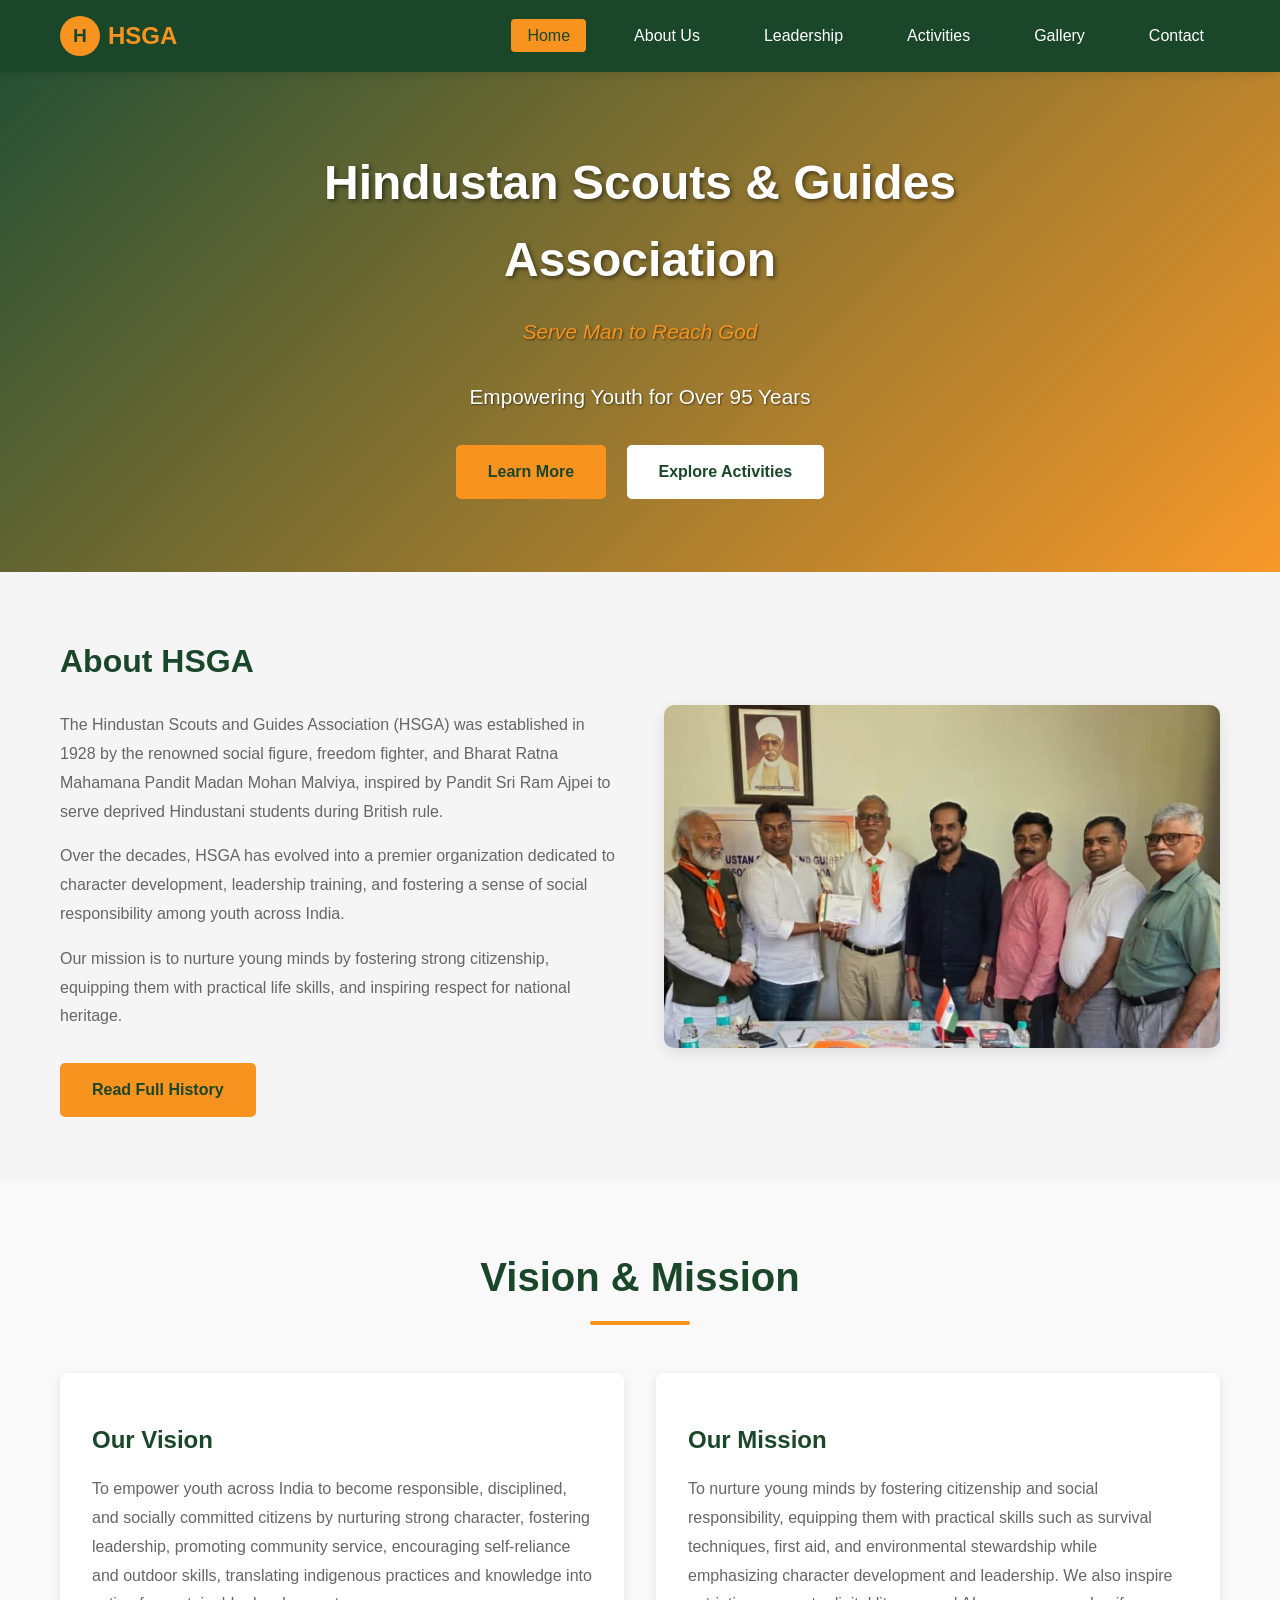
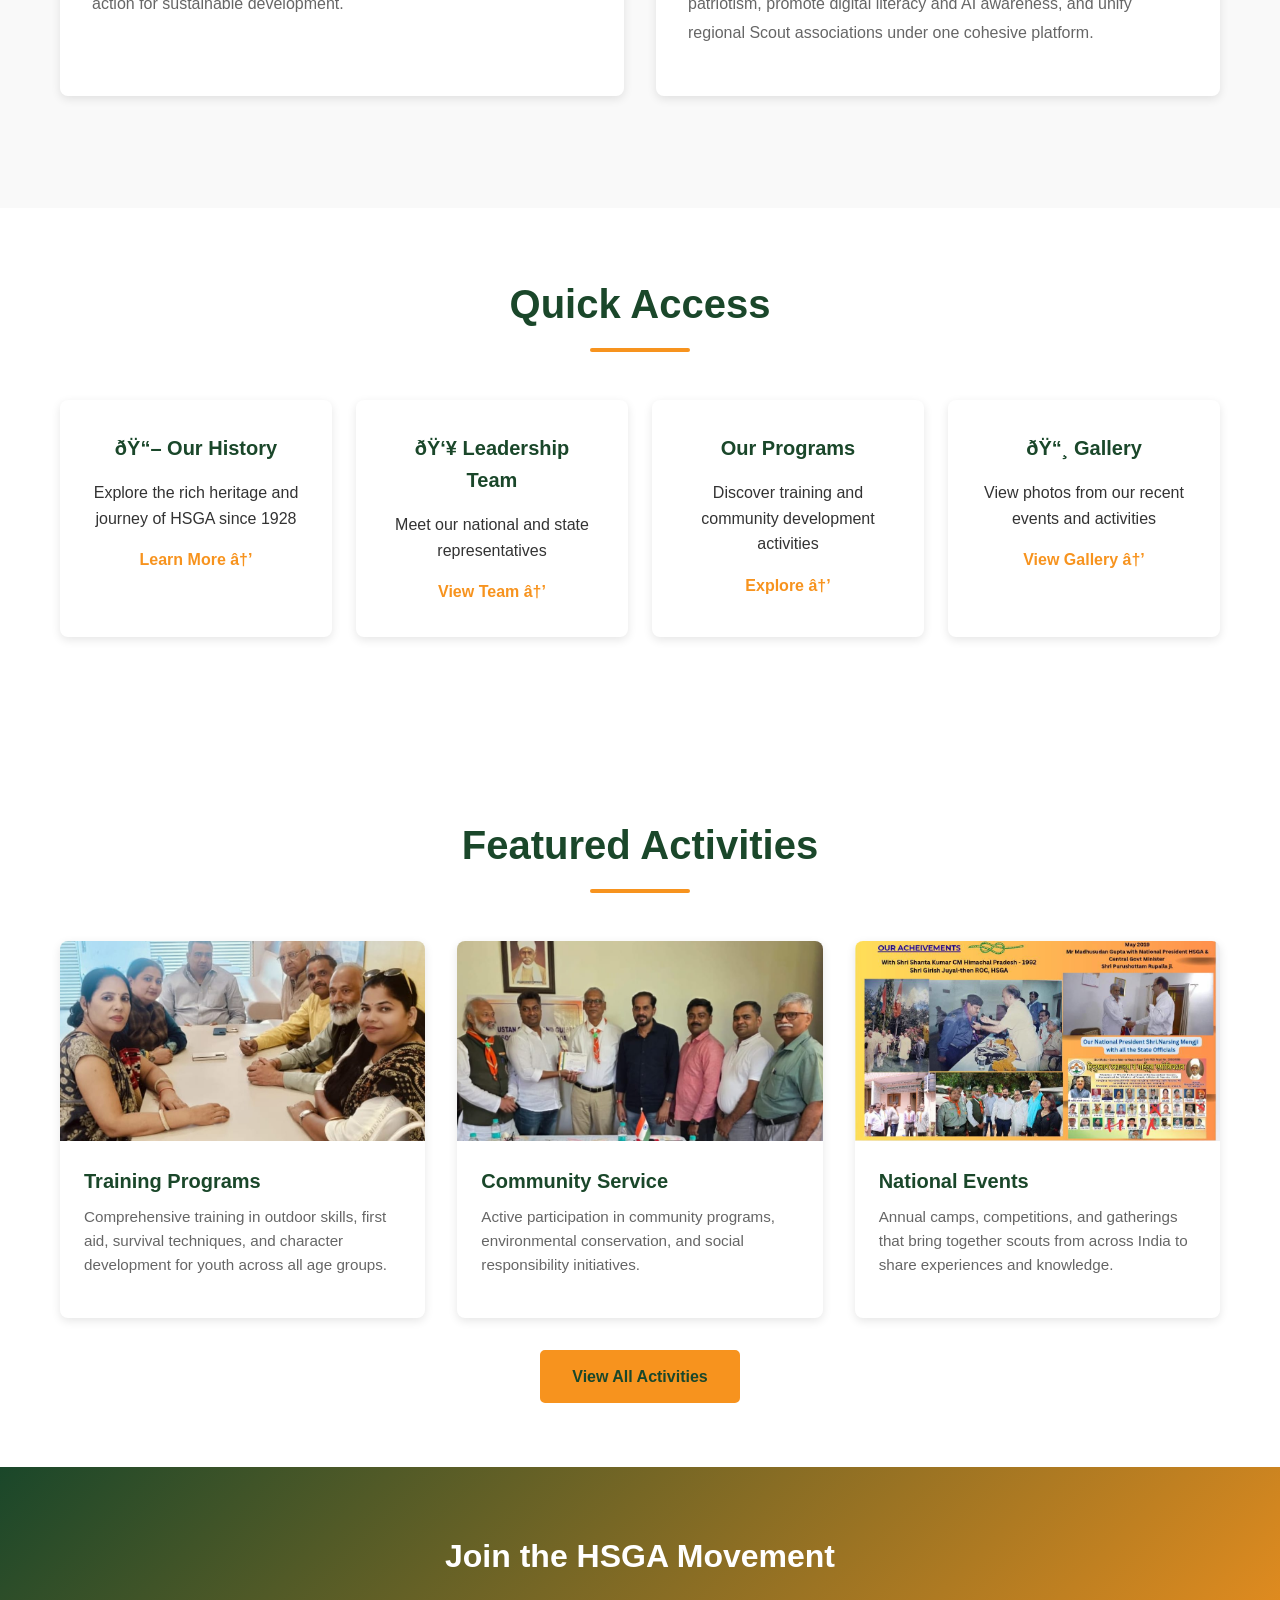
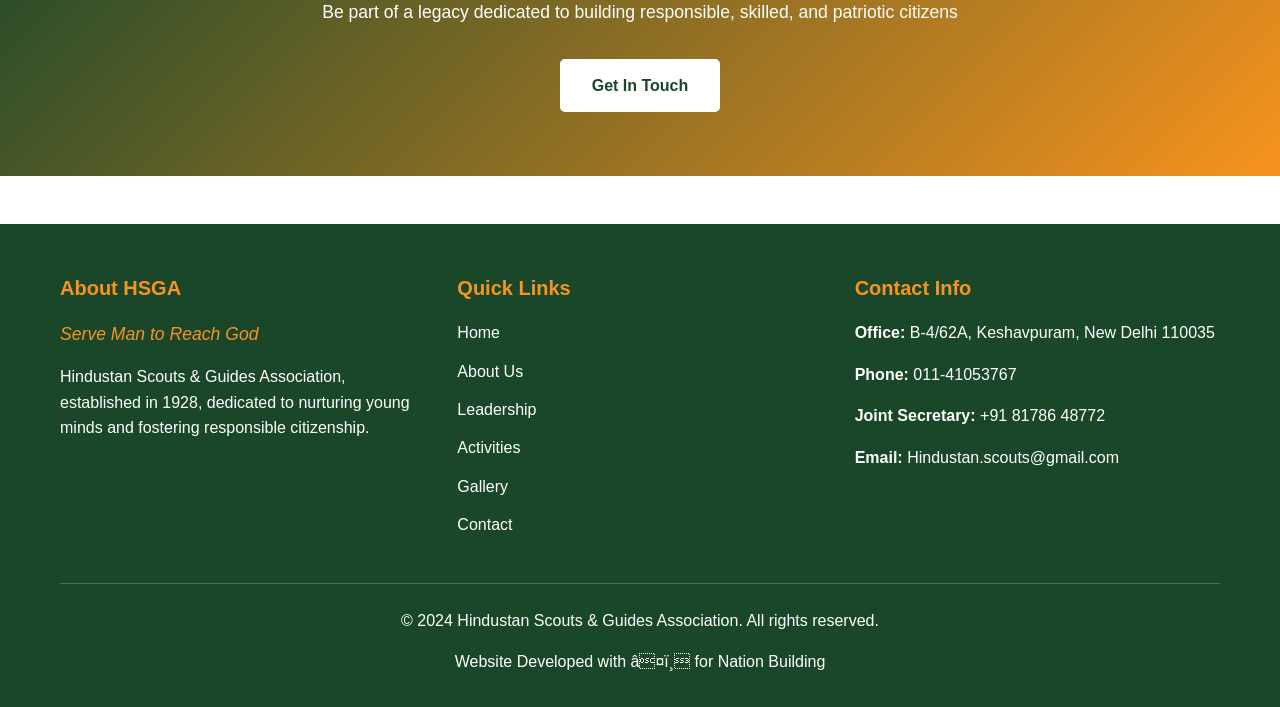
==== index.html @ 7665d6bb "Updated images" ====
﻿<!DOCTYPE html>
<html lang="en">
<head>
    <meta charset="UTF-8">
    <meta name="viewport" content="width=device-width, initial-scale=1.0">
    <title>Home - Hindustan Scouts & Guides Association</title>
    <link rel="stylesheet" href="css/style.css">
</head>
<body>
    <!-- Navigation Bar -->
    <nav class="navbar">
        <div class="nav-container">
            <div class="logo">
                <div class="logo-icon">H</div>
                HSGA
            </div>
            <ul class="nav-links">
                <li><a href="index.html" class="active">Home</a></li>
                <li><a href="about.html">About Us</a></li>
                <li><a href="leadership.html">Leadership</a></li>
                <li><a href="activities.html">Activities</a></li>
                <li><a href="gallery.html">Gallery</a></li>
                <li><a href="contact.html">Contact</a></li>
            </ul>
            <div class="hamburger">
                <span></span>
                <span></span>
                <span></span>
            </div>
        </div>
    </nav>

    <!-- Hero Section -->
    <section class="hero">
        <div class="hero-content">
            <h1>Hindustan Scouts & Guides Association</h1>
            <p class="motto">Serve Man to Reach God</p>
            <p>Empowering Youth for Over 95 Years</p>
            <div style="margin-top: 2rem;">
                <a href="about.html" class="btn">Learn More</a>
                <a href="#activities-preview" class="btn btn-secondary" style="margin-left: 1rem;">Explore Activities</a>
            </div>
        </div>
    </section>

    <!-- Introduction Section -->
    <section class="section intro-section">
        <div class="container">
            <div class="intro-grid">
                <div class="intro-content">
                    <h2>About HSGA</h2>
                    <p>The Hindustan Scouts and Guides Association (HSGA) was established in 1928 by the renowned social figure, freedom fighter, and Bharat Ratna Mahamana Pandit Madan Mohan Malviya, inspired by Pandit Sri Ram Ajpei to serve deprived Hindustani students during British rule.</p>
                    <p>Over the decades, HSGA has evolved into a premier organization dedicated to character development, leadership training, and fostering a sense of social responsibility among youth across India.</p>
                    <p>Our mission is to nurture young minds by fostering strong citizenship, equipping them with practical life skills, and inspiring respect for national heritage.</p>
                    <a href="about.html" class="btn" style="margin-top: 1rem;">Read Full History</a>
                </div>
                <div class="intro-image">
                    <img src="HSGA/Goa team.jpeg" alt="HSGA Team">
                </div>
            </div>
        </div>
    </section>

    <!-- Vision & Mission Section -->
    <section class="section" style="background-color: #f9f9f9;">
        <div class="container">
            <h2 class="section-title">Vision & Mission</h2>
            <div class="vision-mission-grid">
                <div class="card">
                    <div class="card-icon"></div>
                    <h3>Our Vision</h3>
                    <p>To empower youth across India to become responsible, disciplined, and socially committed citizens by nurturing strong character, fostering leadership, promoting community service, encouraging self-reliance and outdoor skills, translating indigenous practices and knowledge into action for sustainable development.</p>
                </div>
                <div class="card">
                    <div class="card-icon"></div>
                    <h3>Our Mission</h3>
                    <p>To nurture young minds by fostering citizenship and social responsibility, equipping them with practical skills such as survival techniques, first aid, and environmental stewardship while emphasizing character development and leadership. We also inspire patriotism, promote digital literacy and AI awareness, and unify regional Scout associations under one cohesive platform.</p>
                </div>
            </div>
        </div>
    </section>

    <!-- Quick Links Section -->
    <section class="section">
        <div class="container">
            <h2 class="section-title">Quick Access</h2>
            <div class="quick-links">
                <div class="quick-link">
                    <h4>ðŸ“– Our History</h4>
                    <p>Explore the rich heritage and journey of HSGA since 1928</p>
                    <a href="about.html">Learn More â†’</a>
                </div>
                <div class="quick-link">
                    <h4>ðŸ‘¥ Leadership Team</h4>
                    <p>Meet our national and state representatives</p>
                    <a href="leadership.html">View Team â†’</a>
                </div>
                <div class="quick-link">
                    <h4>Our Programs</h4>
                    <p>Discover training and community development activities</p>
                    <a href="activities.html">Explore â†’</a>
                </div>
                <div class="quick-link">
                    <h4>ðŸ“¸ Gallery</h4>
                    <p>View photos from our recent events and activities</p>
                    <a href="gallery.html">View Gallery â†’</a>
                </div>
            </div>
        </div>
    </section>

    <!-- Activities Preview Section -->
    <section class="section" id="activities-preview">
        <div class="container">
            <h2 class="section-title">Featured Activities</h2>
            <div class="activities-grid">
                <div class="activity-card">
                    <div class="activity-image">
                        <img src="HSGA/Haryana Team.jpeg" alt="Training Programs">
                    </div>
                    <div class="activity-content">
                        <h4>Training Programs</h4>
                        <p>Comprehensive training in outdoor skills, first aid, survival techniques, and character development for youth across all age groups.</p>
                    </div>
                </div>
                <div class="activity-card">
                    <div class="activity-image">
                        <img src="HSGA/Goa team.jpeg" alt="Community Service">
                    </div>
                    <div class="activity-content">
                        <h4>Community Service</h4>
                        <p>Active participation in community programs, environmental conservation, and social responsibility initiatives.</p>
                    </div>
                </div>
                <div class="activity-card">
                    <div class="activity-image">
                        <img src="HSGA/WhatsApp Image 2026-02-27 at 12.59.08 PM.jpeg" alt="National Events">
                    </div>
                    <div class="activity-content">
                        <h4>National Events</h4>
                        <p>Annual camps, competitions, and gatherings that bring together scouts from across India to share experiences and knowledge.</p>
                    </div>
                </div>
            </div>
            <div style="text-align: center; margin-top: 2rem;">
                <a href="activities.html" class="btn">View All Activities</a>
            </div>
        </div>
    </section>

    <!-- Call to Action Section -->
    <section class="section" style="background: linear-gradient(135deg, #1a472a, #f7931e); color: white;">
        <div class="container">
            <h2 style="color: white; text-align: center; font-size: 2rem;">Join the HSGA Movement</h2>
            <p style="text-align: center; font-size: 1.1rem; margin-bottom: 2rem;">Be part of a legacy dedicated to building responsible, skilled, and patriotic citizens</p>
            <div style="text-align: center;">
                <a href="contact.html" class="btn btn-secondary">Get In Touch</a>
            </div>
        </div>
    </section>

    <!-- Footer -->
    <footer>
        <div class="container">
            <div class="footer-content">
                <div class="footer-section">
                    <h4>About HSGA</h4>
                    <div class="motto">Serve Man to Reach God</div>
                    <p>Hindustan Scouts & Guides Association, established in 1928, dedicated to nurturing young minds and fostering responsible citizenship.</p>
                </div>
                <div class="footer-section">
                    <h4>Quick Links</h4>
                    <ul>
                        <li><a href="index.html">Home</a></li>
                        <li><a href="about.html">About Us</a></li>
                        <li><a href="leadership.html">Leadership</a></li>
                        <li><a href="activities.html">Activities</a></li>
                        <li><a href="gallery.html">Gallery</a></li>
                        <li><a href="contact.html">Contact</a></li>
                    </ul>
                </div>
                <div class="footer-section">
                    <h4>Contact Info</h4>
                    <p><strong>Office:</strong> B-4/62A, Keshavpuram, New Delhi 110035</p>
                    <p><strong>Phone:</strong> 011-41053767</p>
                    <p><strong>Joint Secretary:</strong> +91 81786 48772</p>
                    <p><strong>Email:</strong> <a href="mailto:Hindustan.scouts@gmail.com">Hindustan.scouts@gmail.com</a></p>
                </div>
            </div>
            <div class="footer-bottom">
                <p>&copy; 2024 Hindustan Scouts & Guides Association. All rights reserved.</p>
                <p>Website Developed with â¤ï¸ for Nation Building</p>
            </div>
        </div>
    </footer>

    <script src="js/script.js"></script>
</body>
</html>
---- css/style.css ----
/* ============================================
   HSGA Website - Main Stylesheet
   ============================================ */

* {
    margin: 0;
    padding: 0;
    box-sizing: border-box;
}

/* Global Styles */
:root {
    --primary-color: #1a472a;
    --secondary-color: #f7931e;
    --accent-color: #ffffff;
    --text-color: #333333;
    --light-gray: #f5f5f5;
    --border-color: #e0e0e0;
    --transition: all 0.3s ease;
}

html {
    scroll-behavior: smooth;
}

body {
    font-family: 'Segoe UI', Tahoma, Geneva, Verdana, sans-serif;
    color: var(--text-color);
    line-height: 1.6;
    overflow-x: hidden;
}

/* Typography */
h1, h2, h3, h4, h5, h6 {
    font-weight: 700;
    margin-bottom: 1rem;
}

h1 { font-size: 2.5rem; }
h2 { font-size: 2rem; }
h3 { font-size: 1.5rem; }
h4 { font-size: 1.25rem; }

p {
    margin-bottom: 1rem;
    font-size: 1rem;
}

a {
    text-decoration: none;
    color: inherit;
    transition: var(--transition);
}

/* Navigation Bar */
.navbar {
    background-color: var(--primary-color);
    padding: 1rem 0;
    position: sticky;
    top: 0;
    z-index: 1000;
    box-shadow: 0 2px 10px rgba(0, 0, 0, 0.1);
}

.nav-container {
    max-width: 1200px;
    margin: 0 auto;
    padding: 0 20px;
    display: flex;
    justify-content: space-between;
    align-items: center;
}

.logo {
    font-size: 1.5rem;
    font-weight: 700;
    color: var(--secondary-color);
    display: flex;
    align-items: center;
    gap: 8px;
}

.logo-icon {
    width: 40px;
    height: 40px;
    background-color: var(--secondary-color);
    border-radius: 50%;
    display: flex;
    align-items: center;
    justify-content: center;
    font-weight: 700;
    color: var(--primary-color);
    font-size: 1.2rem;
}

.nav-links {
    display: flex;
    list-style: none;
    gap: 2rem;
}

.nav-links a {
    color: var(--accent-color);
    font-weight: 500;
    padding: 0.5rem 1rem;
    border-radius: 4px;
    transition: var(--transition);
}

.nav-links a:hover,
.nav-links a.active {
    background-color: var(--secondary-color);
    color: var(--primary-color);
}

.hamburger {
    display: none;
    flex-direction: column;
    cursor: pointer;
}

.hamburger span {
    width: 25px;
    height: 3px;
    background-color: var(--accent-color);
    margin: 5px 0;
    border-radius: 3px;
    transition: var(--transition);
}

/* Hero Section */
.hero {
    background: linear-gradient(135deg, rgba(26, 71, 42, 0.95), rgba(247, 147, 30, 0.95));
    min-height: 500px;
    display: flex;
    align-items: center;
    justify-content: center;
    gap: 2rem;
    flex-wrap: wrap;
    color: var(--accent-color);
    text-align: center;
    padding: 2rem;
}

.hero-banner-image {
    width: min(460px, 90vw);
    border-radius: 12px;
    overflow: hidden;
    box-shadow: 0 10px 25px rgba(0, 0, 0, 0.25);
}

.hero-banner-image img {
    width: 100%;
    height: auto;
    display: block;
}

.hero-content {
    width: 100%;
    max-width: 900px;
    margin: 0 auto;
    text-align: center;
}

.hero-content h1 {
    font-size: 3rem;
    margin-bottom: 1rem;
    text-shadow: 2px 2px 4px rgba(0, 0, 0, 0.5);
}

.hero-content p {
    font-size: 1.3rem;
    margin-bottom: 2rem;
    text-shadow: 1px 1px 2px rgba(0, 0, 0, 0.5);
}

.btn {
    display: inline-block;
    padding: 12px 30px;
    background-color: var(--secondary-color);
    color: var(--primary-color);
    border-radius: 5px;
    font-weight: 600;
    transition: var(--transition);
    cursor: pointer;
    border: 2px solid var(--secondary-color);
    text-align: center;
}

.btn:hover {
    background-color: var(--primary-color);
    color: var(--secondary-color);
    border-color: var(--secondary-color);
    transform: translateY(-2px);
    box-shadow: 0 5px 15px rgba(0, 0, 0, 0.2);
}

.btn-secondary {
    background-color: var(--accent-color);
    color: var(--primary-color);
    border-color: var(--accent-color);
}

.btn-secondary:hover {
    background-color: var(--secondary-color);
    color: var(--accent-color);
}

/* Container */
.container {
    max-width: 1200px;
    margin: 0 auto;
    padding: 0 20px;
}

.section {
    padding: 4rem 0;
}

.section-title {
    text-align: center;
    font-size: 2.5rem;
    color: var(--primary-color);
    margin-bottom: 3rem;
    position: relative;
    padding-bottom: 1rem;
}

.section-title::after {
    content: '';
    position: absolute;
    bottom: 0;
    left: 50%;
    transform: translateX(-50%);
    width: 100px;
    height: 4px;
    background-color: var(--secondary-color);
    border-radius: 2px;
}

/* Introduction Section */
.intro-section {
    background-color: var(--light-gray);
}

.intro-grid {
    display: grid;
    grid-template-columns: 1fr 1fr;
    gap: 3rem;
    align-items: center;
}

.intro-content h2 {
    color: var(--primary-color);
    margin-bottom: 1.5rem;
}

.intro-content p {
    color: #666;
    margin-bottom: 1rem;
    line-height: 1.8;
}

.intro-image {
    border-radius: 10px;
    overflow: hidden;
    box-shadow: 0 5px 15px rgba(0, 0, 0, 0.1);
}

.intro-image img {
    width: 100%;
    height: auto;
    display: block;
}

/* Vision & Mission Section */
.vision-mission-grid {
    display: grid;
    grid-template-columns: 1fr 1fr;
    gap: 2rem;
    margin-bottom: 3rem;
}

.card {
    background-color: var(--accent-color);
    padding: 2rem;
    border-radius: 8px;
    box-shadow: 0 3px 10px rgba(0, 0, 0, 0.1);
    transition: var(--transition);
}

.card:hover {
    transform: translateY(-5px);
    box-shadow: 0 8px 20px rgba(0, 0, 0, 0.15);
}

.card-icon {
    font-size: 3rem;
    margin-bottom: 1rem;
}

.card h3 {
    color: var(--primary-color);
    margin-bottom: 1rem;
}

.card p {
    color: #666;
    line-height: 1.8;
}

/* Leadership Section */
.leadership-grid {
    display: grid;
    grid-template-columns: repeat(auto-fit, minmax(300px, 1fr));
    gap: 2rem;
}

.leader-card {
    background-color: var(--accent-color);
    border-left: 5px solid var(--secondary-color);
    padding: 2rem;
    border-radius: 8px;
    box-shadow: 0 3px 10px rgba(0, 0, 0, 0.1);
    transition: var(--transition);
    text-align: center;
}

.leader-card:hover {
    transform: translateY(-5px);
    box-shadow: 0 8px 20px rgba(0, 0, 0, 0.15);
}

.leader-card h4 {
    color: var(--primary-color);
    margin-bottom: 0.5rem;
}

.leader-role {
    color: var(--secondary-color);
    font-weight: 600;
    font-size: 0.9rem;
    margin-bottom: 1rem;
}

/* Activities Section */
.activities-grid {
    display: grid;
    grid-template-columns: repeat(auto-fit, minmax(280px, 1fr));
    gap: 2rem;
}

.activity-card {
    background-color: var(--accent-color);
    border-radius: 8px;
    overflow: hidden;
    box-shadow: 0 3px 10px rgba(0, 0, 0, 0.1);
    transition: var(--transition);
}

.activity-image {
    width: 100%;
    height: 200px;
    overflow: hidden;
    background-color: #ddd;
    position: relative;
}

.activity-image img {
    width: 100%;
    height: 100%;
    object-fit: cover;
    transition: var(--transition);
}

.activity-card:hover .activity-image img {
    transform: scale(1.1);
}

.activity-content {
    padding: 1.5rem;
}

.activity-content h4 {
    color: var(--primary-color);
    margin-bottom: 0.5rem;
}

.activity-content p {
    color: #666;
    font-size: 0.95rem;
}

/* Gallery Section */
.gallery {
    display: grid;
    grid-template-columns: repeat(auto-fit, minmax(200px, 1fr));
    gap: 1.5rem;
    margin-bottom: 2rem;
}

.gallery-item {
    position: relative;
    overflow: hidden;
    border-radius: 8px;
    box-shadow: 0 3px 10px rgba(0, 0, 0, 0.1);
    cursor: pointer;
    height: 200px;
}

.gallery-item img {
    width: 100%;
    height: 100%;
    object-fit: cover;
    transition: var(--transition);
}

.gallery-item:hover img {
    transform: scale(1.1);
}

.gallery-overlay {
    position: absolute;
    top: 0;
    left: 0;
    width: 100%;
    height: 100%;
    background-color: rgba(247, 147, 30, 0.7);
    display: flex;
    align-items: center;
    justify-content: center;
    opacity: 0;
    transition: var(--transition);
}

.gallery-item:hover .gallery-overlay {
    opacity: 1;
}

.gallery-icon {
    color: white;
    font-size: 2rem;
}

/* Lightbox */
.lightbox {
    display: none;
    position: fixed;
    top: 0;
    left: 0;
    width: 100%;
    height: 100%;
    background-color: rgba(0, 0, 0, 0.9);
    z-index: 2000;
    align-items: center;
    justify-content: center;
    animation: fadeIn 0.3s ease;
}

.lightbox.active {
    display: flex;
}

@keyframes fadeIn {
    from {
        opacity: 0;
    }
    to {
        opacity: 1;
    }
}

.lightbox-content {
    position: relative;
    max-width: 90%;
    max-height: 90%;
    animation: slideIn 0.3s ease;
}

@keyframes slideIn {
    from {
        transform: scale(0.9);
        opacity: 0;
    }
    to {
        transform: scale(1);
        opacity: 1;
    }
}

.lightbox img {
    width: 100%;
    height: auto;
    max-height: 80vh;
    border-radius: 8px;
}

.lightbox-close {
    position: absolute;
    top: -40px;
    right: 0;
    color: white;
    font-size: 2rem;
    cursor: pointer;
    background: none;
    border: none;
    padding: 10px;
}

.lightbox-prev, .lightbox-next {
    position: absolute;
    top: 50%;
    transform: translateY(-50%);
    background-color: rgba(255, 255, 255, 0.3);
    color: white;
    border: none;
    font-size: 2rem;
    cursor: pointer;
    padding: 10px 15px;
    border-radius: 5px;
    transition: var(--transition);
}

.lightbox-prev:hover, .lightbox-next:hover {
    background-color: rgba(255, 255, 255, 0.5);
}

.lightbox-prev {
    left: -80px;
}

.lightbox-next {
    right: -80px;
}

/* Contact Form */
.contact-section {
    background-color: var(--light-gray);
}

.contact-grid {
    display: grid;
    grid-template-columns: 1fr 1fr;
    gap: 3rem;
    align-items: start;
}

.contact-info h3 {
    color: var(--primary-color);
    margin-bottom: 1.5rem;
}

.contact-item {
    margin-bottom: 2rem;
}

.contact-item strong {
    color: var(--secondary-color);
    display: block;
    margin-bottom: 0.5rem;
    font-size: 1.1rem;
}

.contact-item p {
    color: #666;
    margin: 0;
}

.form-group {
    margin-bottom: 1.5rem;
}

.form-group label {
    display: block;
    margin-bottom: 0.5rem;
    color: var(--primary-color);
    font-weight: 600;
}

.form-group input,
.form-group textarea {
    width: 100%;
    padding: 12px;
    border: 1px solid var(--border-color);
    border-radius: 5px;
    font-family: inherit;
    font-size: 1rem;
    transition: var(--transition);
}

.form-group input:focus,
.form-group textarea:focus {
    outline: none;
    border-color: var(--secondary-color);
    box-shadow: 0 0 5px rgba(247, 147, 30, 0.3);
}

.form-group textarea {
    resize: vertical;
    min-height: 150px;
}

/* Footer */
footer {
    background-color: var(--primary-color);
    color: var(--accent-color);
    padding: 3rem 0 1rem;
    margin-top: 3rem;
}

.footer-content {
    display: grid;
    grid-template-columns: repeat(auto-fit, minmax(250px, 1fr));
    gap: 2rem;
    margin-bottom: 2rem;
}

.footer-section h4 {
    margin-bottom: 1rem;
    color: var(--secondary-color);
}

.footer-section ul {
    list-style: none;
}

.footer-section ul li {
    margin-bottom: 0.8rem;
}

.footer-section a {
    color: var(--accent-color);
}

.footer-section a:hover {
    color: var(--secondary-color);
}

.footer-bottom {
    text-align: center;
    border-top: 1px solid rgba(255, 255, 255, 0.2);
    padding-top: 1.5rem;
    font-size: 0.9rem;
}

.motto {
    font-style: italic;
    color: var(--secondary-color);
    margin-bottom: 1rem;
    font-size: 1.1rem;
}

/* Page Title */
.page-title {
    background: linear-gradient(135deg, var(--primary-color), var(--secondary-color));
    color: var(--accent-color);
    padding: 3rem 0;
    text-align: center;
    margin-bottom: 2rem;
}

.page-title h1 {
    font-size: 2.5rem;
    margin: 0;
}

/* Quick Links */
.quick-links {
    display: grid;
    grid-template-columns: repeat(auto-fit, minmax(200px, 1fr));
    gap: 1.5rem;
    margin: 3rem 0;
}

.quick-link {
    background-color: var(--accent-color);
    padding: 2rem;
    border-radius: 8px;
    text-align: center;
    box-shadow: 0 3px 10px rgba(0, 0, 0, 0.1);
    transition: var(--transition);
}

.quick-link:hover {
    transform: translateY(-5px);
    box-shadow: 0 8px 20px rgba(0, 0, 0, 0.15);
}

.quick-link h4 {
    color: var(--primary-color);
    margin-bottom: 1rem;
}

.quick-link a {
    color: var(--secondary-color);
    font-weight: 600;
}

.quick-link a:hover {
    color: var(--primary-color);
}

/* Responsive Design */
@media (max-width: 768px) {
    .nav-links {
        position: absolute;
        top: 60px;
        left: 0;
        right: 0;
        flex-direction: column;
        background-color: var(--primary-color);
        gap: 0;
        display: none;
        max-height: 400px;
        overflow-y: auto;
    }

    .nav-links.active {
        display: flex;
    }

    .nav-links a {
        padding: 1rem;
        border-radius: 0;
        border-bottom: 1px solid rgba(255, 255, 255, 0.1);
    }

    .hamburger {
        display: flex;
    }

    h1 { font-size: 1.8rem; }
    h2 { font-size: 1.5rem; }
    .section-title { font-size: 1.8rem; }

    .hero-content h1 {
        font-size: 2rem;
    }

    .hero-content p {
        font-size: 1rem;
    }

    .intro-grid,
    .vision-mission-grid,
    .contact-grid {
        grid-template-columns: 1fr;
    }

    .gallery {
        grid-template-columns: repeat(auto-fit, minmax(150px, 1fr));
        gap: 1rem;
    }

    .leadership-grid {
        grid-template-columns: 1fr;
    }

    .lightbox-prev, .lightbox-next {
        display: none;
    }
}

@media (max-width: 480px) {
    .nav-container {
        padding: 0 15px;
    }

    .logo {
        font-size: 1.1rem;
    }

    .logo-icon {
        width: 35px;
        height: 35px;
        font-size: 1rem;
    }

    h1 { font-size: 1.5rem; }
    h2 { font-size: 1.2rem; }
    h3 { font-size: 1.1rem; }

    .hero-content h1 {
        font-size: 1.5rem;
    }

    .hero-content p {
        font-size: 0.9rem;
    }

    .section {
        padding: 2rem 0;
    }

    .btn {
        padding: 10px 20px;
        font-size: 0.9rem;
    }

    .card, .leader-card, .activity-card {
        padding: 1.5rem;
    }

    .gallery {
        grid-template-columns: repeat(2, 1fr);
    }

    .section-title {
        font-size: 1.5rem;
    }
}
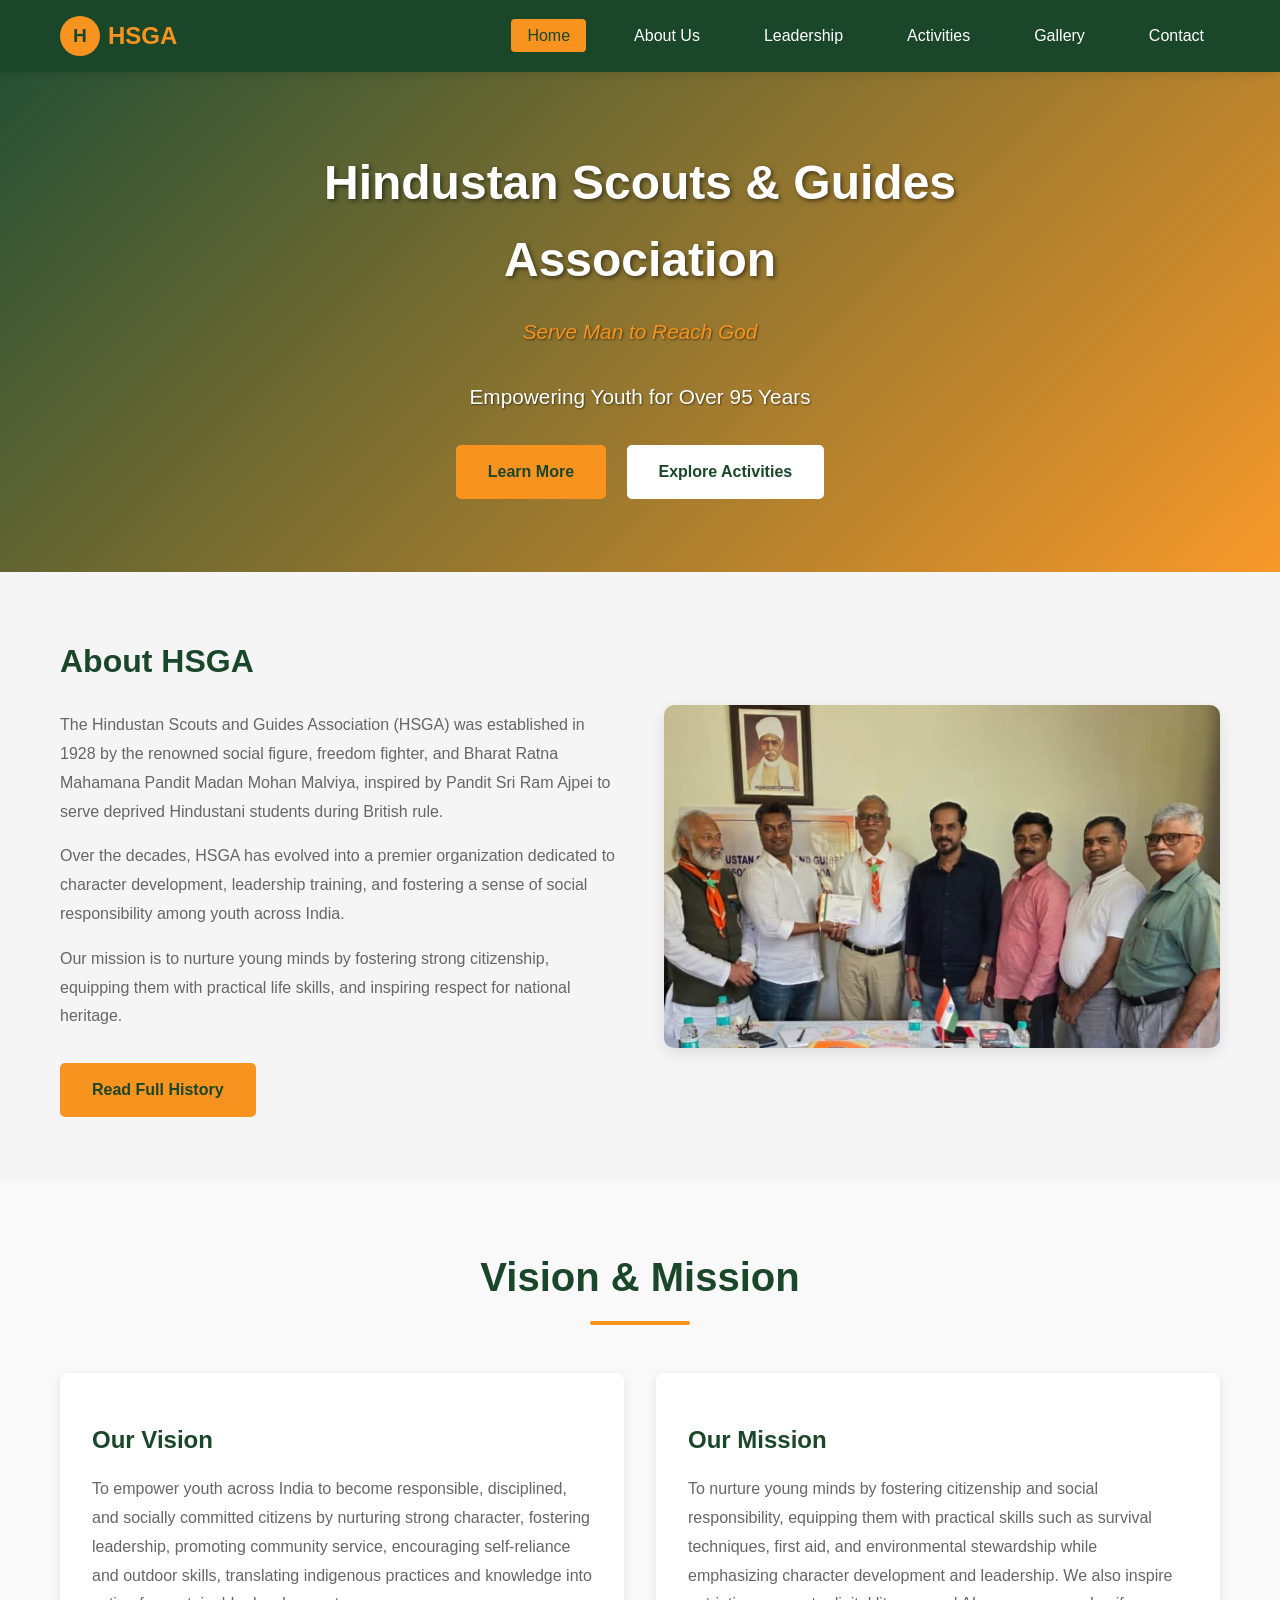
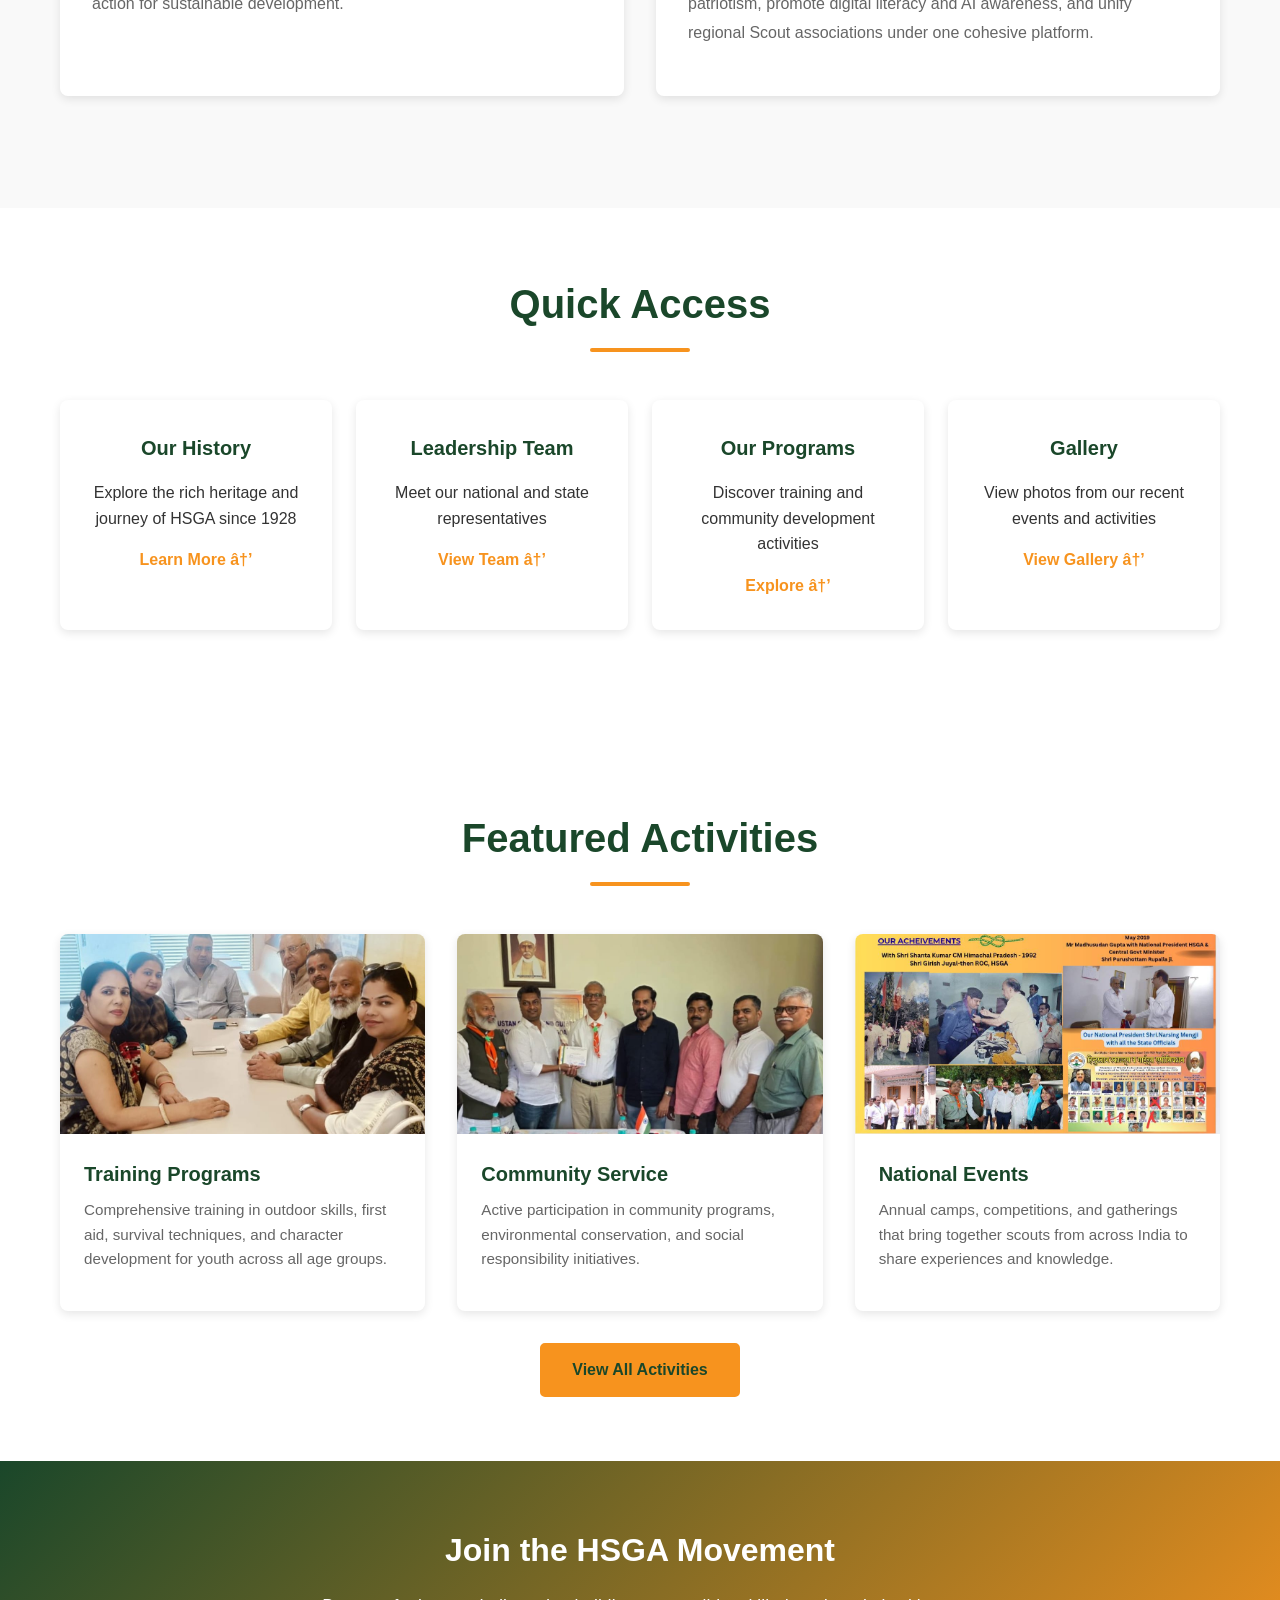
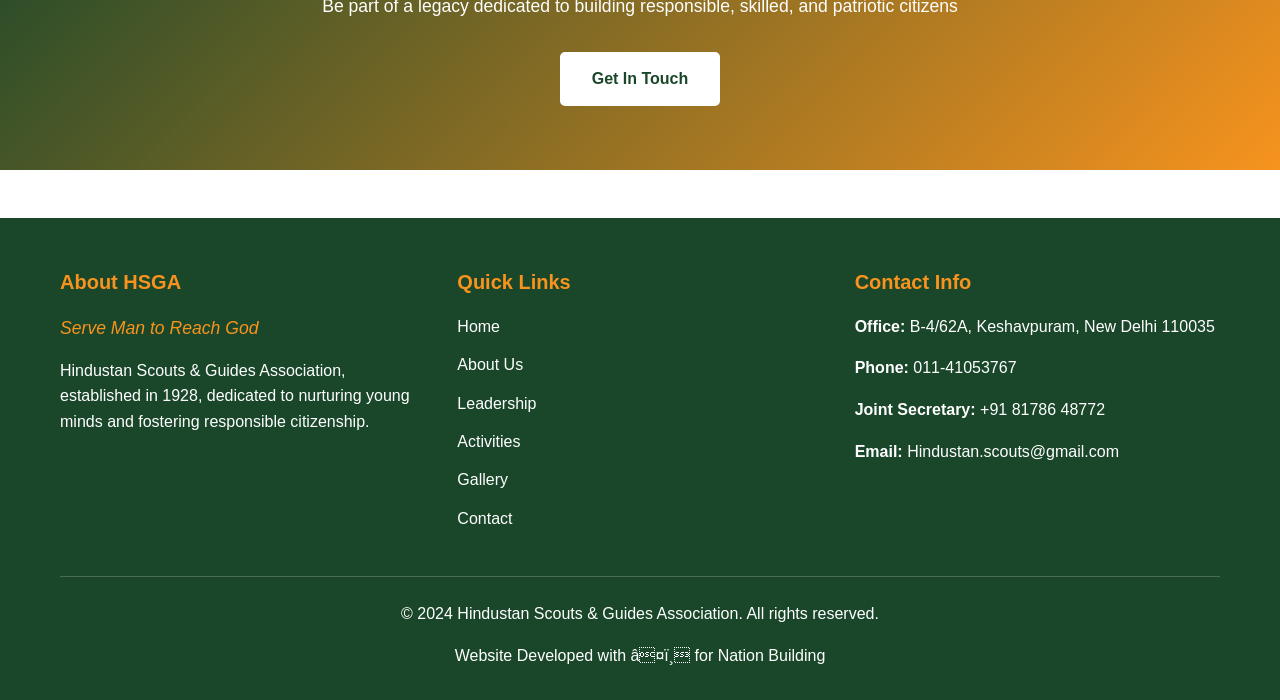
==== commit 01fd77c8: "commit" ====
--- a/index.html
+++ b/index.html
@@ -86,12 +86,12 @@
             <h2 class="section-title">Quick Access</h2>
             <div class="quick-links">
                 <div class="quick-link">
-                    <h4>ðŸ“– Our History</h4>
+                    <h4>Our History</h4>
                     <p>Explore the rich heritage and journey of HSGA since 1928</p>
                     <a href="about.html">Learn More â†’</a>
                 </div>
                 <div class="quick-link">
-                    <h4>ðŸ‘¥ Leadership Team</h4>
+                    <h4>Leadership Team</h4>
                     <p>Meet our national and state representatives</p>
                     <a href="leadership.html">View Team â†’</a>
                 </div>
@@ -101,7 +101,7 @@
                     <a href="activities.html">Explore â†’</a>
                 </div>
                 <div class="quick-link">
-                    <h4>ðŸ“¸ Gallery</h4>
+                    <h4>Gallery</h4>
                     <p>View photos from our recent events and activities</p>
                     <a href="gallery.html">View Gallery â†’</a>
                 </div>
